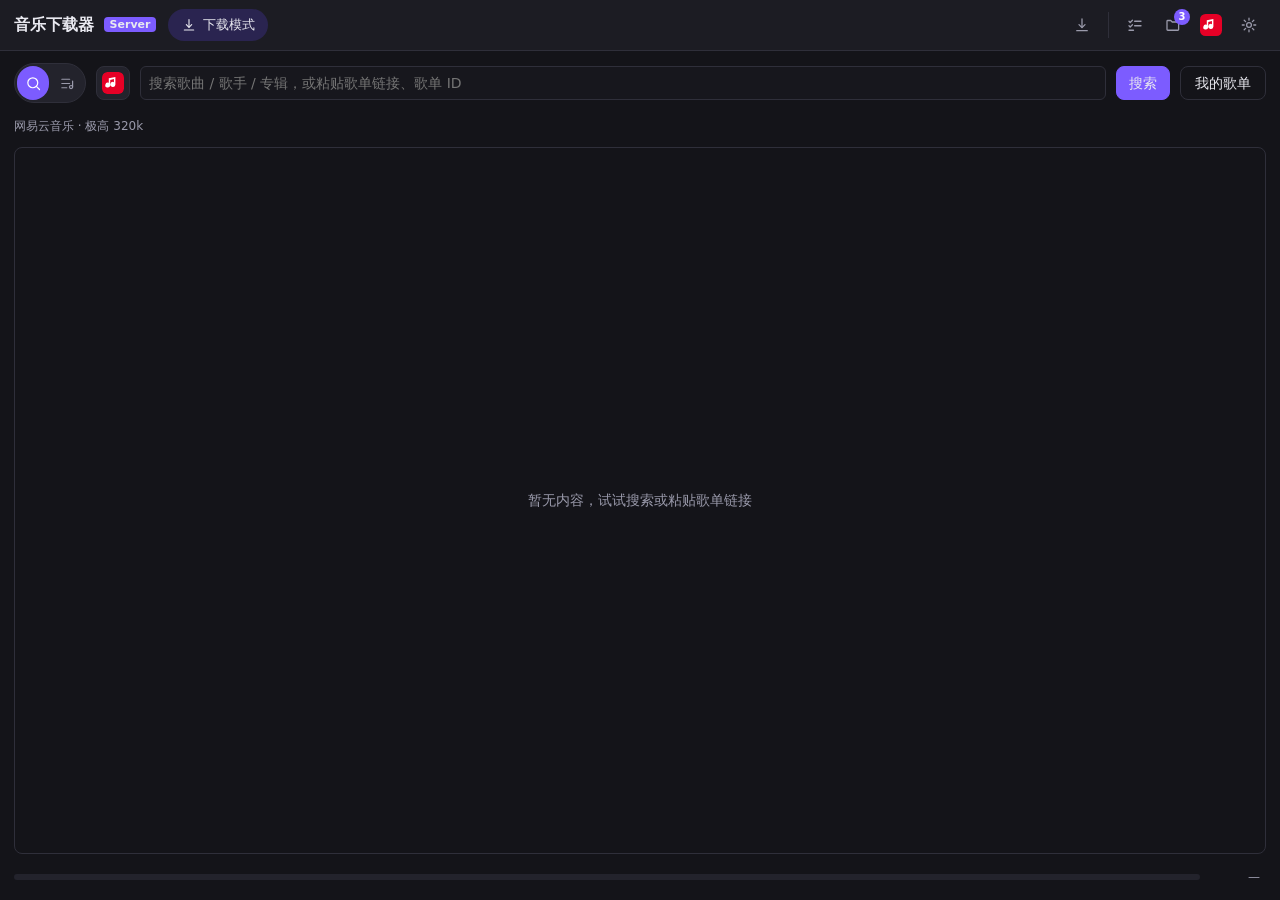
==== docs/index.html @ 9078e897 "Add server web frontend bundle for static hosting" ====
<!DOCTYPE html>
<html lang="zh-CN">
<head>
<meta charset="utf-8">
<meta name="viewport" content="width=device-width, initial-scale=1">
<title>音乐下载器 · Server</title>
<link rel="stylesheet" href="app.css">
</head>
<body>
<div id="app">
  <header class="topbar">
    <div class="brand">音乐下载器 <span class="tag">Server</span></div>
    <button id="btn-mode" class="mode-btn" title="切换到播放器模式"></button>
    <div class="spacer"></div>
    <div class="account auth-only">
      <span id="account-text" class="muted small">未登录</span>
      <button id="btn-login" class="ghost tiny">登录</button>
      <button id="btn-logout" class="ghost tiny" hidden>退出</button>
    </div>
    <div class="icon-group">
      <button id="btn-download" class="icon-btn" title="下载选中"><span class="icon-slot"></span></button>
      <span class="divider"></span>
      <button id="btn-tasks" class="icon-btn" title="下载任务"><span class="icon-slot"></span><i class="dot" hidden></i></button>
      <button id="btn-files" class="icon-btn" title="我的文件"><span class="icon-slot"></span><span id="file-count" class="count-badge" hidden>0</span></button>
      <button id="btn-source" class="icon-btn" title="音源登录（扫码）"><span class="icon-slot"></span></button>
      <button id="btn-settings" class="icon-btn" title="设置"><span class="icon-slot"></span></button>
    </div>
  </header>

  <section id="download-view" class="view">
    <div class="query-bar">
      <div class="scope-group" id="scope-group">
        <button class="scope-btn active" data-scope="search" title="按关键词搜索"><span class="icon-slot"></span></button>
        <button class="scope-btn" data-scope="link" title="按歌单 / 单曲链接 或 ID 加载"><span class="icon-slot"></span></button>
        <button class="scope-btn like-btn auth-only" id="btn-liked" data-scope="liked" title="我喜欢的音乐"><span class="icon-slot"></span></button>
      </div>
      <button id="btn-src" class="src-switch" title="切换音源"></button>
      <input id="query-input" type="text" placeholder="搜索歌曲 / 歌手 / 专辑，或粘贴歌单链接、歌单 ID">
      <button id="btn-query" class="primary">搜索</button>
      <button id="btn-my-playlists" class="ghost">我的歌单</button>
      <button id="btn-cover" class="cover-btn" title="当前播放 · 打开播放器窗口" hidden>
        <img id="btn-cover-img" alt="">
      </button>
    </div>
    <div class="list-bar" id="song-bar">
      <span id="list-status" class="muted small"></span>
      <span class="spacer"></span>
      <span id="list-pick" class="pick-hint muted small" hidden></span>
      <span class="sep muted" hidden>·</span>
      <span id="list-count" class="muted small"></span>
      <button id="btn-pick-all" class="ghost tiny" hidden>全选</button>
      <button id="btn-play-all" class="ghost tiny" hidden>全部播放</button>
      <button id="btn-download-sel" class="primary tiny" hidden>下载选中</button>
    </div>
    <div class="table-wrap" id="song-area">
      <div id="song-list" class="song-list empty">暂无内容，试试搜索或粘贴歌单链接</div>
    </div>
  </section>

  <!-- 播放器模式：封面信息 + 歌词 -->
  <section id="play-view" class="view" hidden>
    <div class="player">
      <div class="player-left">
        <img id="pl-cover" class="pl-cover" alt="">
        <h2 id="pl-name">未在播放</h2>
        <p class="muted" id="pl-artist">双击列表中的歌曲即可播放</p>
        <div class="pl-progress">
          <span id="pl-cur" class="mono">00:00</span>
          <input id="pl-seek" type="range" min="0" max="1000" value="0" step="1">
          <span id="pl-dur" class="mono">00:00</span>
        </div>
        <div class="pl-ctl">
          <button id="pl-prev" class="icon-btn" title="上一首"></button>
          <button id="pl-toggle" class="icon-btn play" title="播放 / 暂停"></button>
          <button id="pl-next" class="icon-btn" title="下一首"></button>
          <button id="pl-mode" class="ghost tiny" title="播放模式">顺序播放</button>
          <span class="spacer"></span>
          <button id="pl-list" class="icon-btn" title="播放列表"></button>
        </div>
        <div class="pl-vol">
          <button id="pl-mute" class="icon-btn small" title="静音 / 恢复"></button>
          <input id="pl-volume" type="range" min="0" max="100" value="100" step="1">
        </div>
        <div id="pl-hint" class="muted small"></div>
      </div>
      <div class="player-right">
        <div id="pl-lyric" class="lyric-box is-empty">（暂无歌词）</div>
      </div>
    </div>
  </section>

  <footer class="statusbar">
    <div id="status-lyric" class="status-lyric" hidden><span id="status-lyric-inner" class="status-lyric-inner"></span></div>
    <div class="progress"><div class="bar" id="global-bar"></div></div>
    <button id="global-pct" class="status-pct" title="点击清空进度">—</button>
  </footer>
</div>

<!-- 左缘悬浮岛：播放列表 -->
<div class="edge-hot left" id="hot-left" title="鼠标靠近左边缘唤出播放列表"></div>

<aside id="island-queue" class="island" data-kind="queue" hidden>
  <div class="island-head" data-drag>
    <b>播放列表</b>
    <span class="muted small" id="queue-count"></span>
    <span class="spacer"></span>
    <button class="icon-btn island-close" data-icon="close" title="收起"></button>
  </div>
  <div class="island-body">
    <p class="muted small">单击条目切换当前播放 · 右键更多操作</p>
    <div id="queue-list" class="task-list empty">播放列表为空</div>
  </div>
</aside>

<!-- 下载任务窗口 -->
<div id="tasks-window" class="pwin tasks-win" hidden>
  <div class="pwin-head" data-drag>
    <b>下载任务</b>
    <span class="muted small" id="tasks-count"></span>
    <span class="spacer"></span>
    <button id="tasks-close" class="icon-btn" title="关闭"></button>
  </div>
  <div class="pwin-body single">
    <div id="task-list" class="task-list empty">暂无下载任务</div>
  </div>
</div>

<!-- 我的文件窗口 -->
<div id="files-window" class="pwin files-win" hidden>
  <div class="pwin-head" data-drag>
    <b>我的文件</b>
    <span class="spacer"></span>
    <button id="files-close" class="icon-btn" title="关闭"></button>
  </div>
  <div class="pwin-body single">
    <div class="files-bar">
      <label class="pick"><input id="files-pick-all" type="checkbox"> 全选</label>
      <span class="muted small" id="files-sel-count">未选择</span>
      <span class="spacer"></span>
      <button id="btn-export" class="tiny" disabled>导出选中</button>
    </div>
    <div id="file-quota" class="file-quota"></div>
    <div id="file-list" class="task-list empty">还没有下载完成的文件</div>
  </div>
</div>

<!-- 悬浮播放器窗口：下载模式下双击歌曲时弹出 -->
<div id="player-window" class="pwin" hidden>
  <div class="pwin-head" data-drag>
    <b>播放器</b>
    <span class="spacer"></span>
    <button id="pw-close" class="icon-btn" title="关闭"></button>
  </div>
  <div class="pwin-body">
    <div class="pwin-left">
      <img id="pw-cover" class="pw-cover" alt="">
      <h3 id="pw-name" class="marquee"><span class="mq">未在播放</span></h3>
      <p id="pw-artist" class="muted small"></p>
      <div class="pl-progress">
        <span id="pw-cur" class="mono">00:00</span>
        <input id="pw-seek" type="range" min="0" max="1000" value="0" step="1">
        <span id="pw-dur" class="mono">00:00</span>
      </div>
      <div class="pl-ctl">
        <button id="pw-prev" class="icon-btn" title="上一首"></button>
        <button id="pw-toggle" class="icon-btn play" title="播放 / 暂停"></button>
        <button id="pw-next" class="icon-btn" title="下一首"></button>
        <button id="pw-mode" class="ghost tiny" title="播放模式">顺序播放</button>
      </div>
      <div class="pl-vol">
        <button id="pw-mute" class="icon-btn small" title="静音 / 恢复"></button>
        <input id="pw-volume" type="range" min="0" max="100" value="100" step="1">
      </div>
    </div>
    <div class="pwin-right">
      <div class="tabs-mini pw-tabs">
        <button class="active" data-pw-tab="lyric">歌词</button>
        <button data-pw-tab="queue">播放列表</button>
        <button data-pw-tab="info">歌曲信息</button>
      </div>
      <div class="pw-panels">
        <div class="pw-panel" data-pw-panel="lyric">
          <div id="pw-lyric" class="lyric-box is-empty">（暂无歌词）</div>
        </div>
        <div class="pw-panel" data-pw-panel="queue" hidden>
          <div id="pw-queue" class="task-list empty">播放列表为空</div>
        </div>
        <div class="pw-panel" data-pw-panel="info" hidden>
          <div id="pw-info" class="pw-info"></div>
        </div>
      </div>
    </div>
  </div>
</div>

<!-- 登录 / 注册 -->
<div id="auth-mask" class="modal-mask" hidden>
  <div class="modal auth-modal">
    <h3>音乐下载器 <span class="tag">Server</span></h3>
    <p class="auth-sub muted small">登录可选：登录后文件、音源凭据与偏好保存到你的账号；不登录也能直接使用。</p>
    <div class="tabs-mini" id="auth-tabs">
      <button class="active" data-tab="login">登录</button>
      <button data-tab="register">注册</button>
    </div>
    <form id="auth-form" autocomplete="on">
      <label>用户名
        <input id="auth-user" name="username" type="text" maxlength="32"
               placeholder="3~32 位字母、数字或 _ . -" autocomplete="username" required>
      </label>
      <label>密码
        <input id="auth-pass" name="password" type="password" maxlength="128"
               placeholder="至少 4 位" autocomplete="current-password" required>
      </label>
      <label id="auth-confirm-wrap" hidden>确认密码
        <input id="auth-confirm" type="password" maxlength="128" placeholder="再次输入密码">
      </label>
      <button id="auth-submit" class="primary" type="submit">登录</button>
      <p id="auth-error" class="form-error"></p>
    </form>
    <p class="auth-tip">下载文件在服务器暂存，到期自动清理，请及时保存。</p>
  </div>
</div>

<!-- 设置 -->
<div id="settings-mask" class="modal-mask" hidden>
  <div class="modal modal-lg">
    <h3>设置</h3>
    <div class="tabs-mini" id="settings-tabs">
      <button class="active" data-spanel="music">音乐</button>
      <button data-spanel="account" class="auth-only">账号 / 音源</button>
      <button data-spanel="logs">日志</button>
    </div>
    <div class="modal-body">
      <div data-spanel="music">
        <h4 class="sub">下载偏好</h4>
        <div class="field"><span>默认音源</span><select id="pref-source"></select></div>
        <div class="field"><span>默认音质</span><select id="pref-level"></select></div>
        <div class="field"><span>命名模板</span><input id="pref-template" type="text" placeholder="{artist} - {name}"></div>
        <div class="field"><span>文件组织</span><select id="pref-folder"></select></div>
        <h4 class="sub">文件处理</h4>
        <div class="checks">
          <label><input id="pref-lyric" type="checkbox"> 保存歌词 (.lrc)</label>
          <label><input id="pref-tag" type="checkbox"> 写入歌曲标签</label>
          <label><input id="pref-cover" type="checkbox"> 嵌入封面</label>
          <label><input id="pref-embed-lyric" type="checkbox"> 嵌入歌词</label>
          <label><input id="pref-skip" type="checkbox"> 跳过已存在</label>
          <label><input id="pref-task-folder" type="checkbox"> 按任务分文件夹</label>
        </div>
        <h4 class="sub">下载</h4>
        <div class="field"><span>并发数（1~8）</span><input id="pref-workers" type="number" min="1" max="8" step="1"></div>
        <div class="field"><span>失败重试次数</span><input id="pref-retry" type="number" min="0" max="10" step="1"></div>
        <div class="field"><span>完成后动作</span><select id="pref-finish"></select></div>
        <h4 class="sub">底部状态栏</h4>
        <div class="checks">
          <label><input id="pref-status-lyric" type="checkbox"> 播放时在状态栏显示歌词</label>
        </div>
        <div class="field"><span>歌词最大宽度（10~60%）</span><input id="pref-status-lyric-max" type="number" min="10" max="60" step="5"></div>
        <h4 class="sub">存储</h4>
        <p class="field-note" id="quota-note"></p>
        <div class="field"><span>文件保留</span><select id="pref-retention"></select></div>
        <div class="checks">
          <label><input id="pref-delete-after" type="checkbox"> 导出后立即删除源文件</label>
        </div>
        <p class="field-note">勾选多个文件导出时自动打包为 zip；单个文件直接下载原文件。</p>
      </div>
      <div data-spanel="account" class="auth-only" hidden>
        <p class="field-note" id="account-cloud-note"></p>
        <h4 class="sub">网易云音乐</h4>
        <p class="field-note">粘贴浏览器 Cookie 以获取会员音质 / 我的歌单；不登录也可下载免费歌曲。</p>
        <div class="source-block">
          <div class="source-head">
            <strong>登录状态</strong>
            <span id="state-netease" class="state">未登录</span>
            <button class="ghost tiny" data-qr="netease">扫码登录</button>
            <button class="ghost tiny" data-logout="netease">退出</button>
          </div>
          <textarea id="cookie-netease" rows="3" placeholder="MUSIC_U=...; __csrf=..."></textarea>
          <button class="primary tiny" data-login="netease">保存并登录</button>
        </div>
        <h4 class="sub">QQ 音乐</h4>
        <div class="source-block">
          <div class="source-head">
            <strong>登录状态</strong>
            <span id="state-qq" class="state">未登录</span>
            <button class="ghost tiny" data-qr="qq">扫码登录</button>
            <button class="ghost tiny" data-logout="qq">退出</button>
          </div>
          <textarea id="cookie-qq" rows="3" placeholder="uin=...; qm_keyst=..."></textarea>
          <button class="primary tiny" data-login="qq">保存并登录</button>
        </div>
      </div>
      <div data-spanel="logs" hidden>
        <div class="list-head">
          <label class="muted small">级别
            <select id="log-level">
              <option value="debug">debug</option>
              <option value="info" selected>info</option>
              <option value="warn">warn</option>
              <option value="error">error</option>
            </select>
          </label>
          <span class="spacer"></span>
          <button id="btn-clear-log" class="ghost tiny">清空日志</button>
        </div>
        <div class="log-wrap"><div id="log-list" class="log-list empty">暂无日志</div></div>
      </div>
    </div>
    <div class="modal-foot">
      <span class="spacer"></span>
      <button id="settings-close" class="ghost">关闭</button>
    </div>
  </div>
</div>

<audio id="audio" preload="metadata"></audio>
<div id="modal-root"></div>
<div id="menu-root"></div>
<div id="toast-root"></div>

<script src="mock.js"></script>
<script src="app.js"></script>
</body>
</html>
---- docs/app.css ----
:root {
  --bg: #141419;
  --panel: #1c1c23;
  --panel-2: #23232c;
  --line: #2f2f3a;
  --text: #e9e9f0;
  --muted: #9a9aab;
  --brand: #7c5cff;
  --brand-soft: #2a2450;
  --ok: #3fb950;
  --warn: #d29922;
  --err: #f85149;
  --radius: 8px;
}

* { box-sizing: border-box; }

body {
  margin: 0;
  height: 100vh;
  overflow: hidden;
  background: var(--bg);
  color: var(--text);
  font: 14px/1.5 "Segoe UI", "Microsoft YaHei", system-ui, sans-serif;
}

button {
  font: inherit;
  color: var(--text);
  background: var(--panel-2);
  border: 1px solid var(--line);
  border-radius: var(--radius);
  padding: 6px 12px;
  cursor: pointer;
  transition: background .12s, border-color .12s, color .12s;
}
button:hover { border-color: var(--brand); }
button:active { background: #2b2b36; }
button:disabled { opacity: .45; cursor: not-allowed; }
button.primary { background: var(--brand); border-color: var(--brand); }
button.primary:hover { filter: brightness(1.08); }
button.ghost { background: transparent; }
button.tiny { padding: 2px 8px; font-size: 12px; }
:focus-visible { outline: 2px solid var(--brand); outline-offset: 1px; }
/* 复选框 / 单选框 / 滑块 / 按钮点击后不再描边，避免「点一下多个框」 */
input[type=checkbox]:focus-visible,
input[type=radio]:focus-visible,
input[type=range]:focus-visible,
button:focus-visible,
label:focus-visible,
.pick:focus-visible { outline: none; }

input, select, textarea {
  font: inherit;
  color: var(--text);
  background: #17171d;
  border: 1px solid var(--line);
  border-radius: 6px;
  padding: 6px 8px;
}
select { padding: 6px 4px; }
input[readonly] { color: var(--muted); cursor: default; background: var(--panel-2); }
input[type=text]:focus, input[type=search]:focus, textarea:focus, select:focus { outline: 1px solid var(--brand); }
input[type=checkbox]:focus, input[type=radio]:focus, input[type=range]:focus { outline: none; box-shadow: none; }
input[type=range] { accent-color: var(--brand); padding: 0; background: transparent; border: none; }
textarea { resize: vertical; font-family: Consolas, monospace; font-size: 12px; }

.muted { color: var(--muted); }
.small { font-size: 12px; }
.spacer { flex: 1; }
.mono { font-variant-numeric: tabular-nums; }
.acct { color: var(--text); font-weight: 500; }
.sep { color: var(--line); }
#audio { display: none; }

#app { display: flex; flex-direction: column; height: 100vh; }

/* ---------------- 顶栏 ---------------- */
.topbar {
  flex: none; display: flex; align-items: center; gap: 12px;
  padding: 8px 14px; background: var(--panel); border-bottom: 1px solid var(--line);
}
.brand { font-size: 16px; font-weight: 600; white-space: nowrap; }
.brand .tag {
  font-size: 11px; background: var(--brand); border-radius: 4px; padding: 1px 6px;
  vertical-align: middle; margin-left: 4px;
}
.mode-btn {
  display: inline-flex; align-items: center; gap: 6px;
  padding: 5px 12px; border-radius: 999px;
  background: var(--brand-soft); border-color: transparent; font-size: 13px;
}
.mode-btn:hover { border-color: var(--brand); }
.account { display: flex; align-items: center; gap: 8px; }
.icon-group { display: flex; gap: 4px; }
.divider { width: 1px; margin: 4px 5px; background: var(--line); }

.icon-btn {
  display: inline-flex; align-items: center; justify-content: center;
  position: relative; width: 34px; height: 34px; padding: 0;
  background: transparent; border: none; border-radius: 8px; color: var(--muted);
}
.icon-btn:hover { background: var(--panel-2); border-color: transparent; color: var(--text); }
.icon-slot { display: flex; align-items: center; justify-content: center; }
.icon-btn .dot {
  position: absolute; top: 6px; right: 6px; width: 7px; height: 7px;
  border-radius: 50%; background: var(--err);
}
.dot[hidden] { display: none; }

/* ---------------- 视图（下载模式 / 播放模式） ---------------- */
.view {
  flex: 1; min-height: 0; display: flex; flex-direction: column;
  padding: 12px 14px;
}
.view[hidden] { display: none; }

/* ---------------- 查询栏 ---------------- */
.query-bar { flex: none; display: flex; align-items: center; gap: 10px; padding-bottom: 10px; }
.scope-group {
  display: flex; gap: 2px; padding: 2px;
  background: var(--panel-2); border: 1px solid var(--line); border-radius: 999px;
}
.scope-btn {
  display: inline-flex; align-items: center; justify-content: center;
  width: 32px; height: 30px; padding: 0;
  background: transparent; border: none; border-radius: 999px; color: var(--muted);
}
.scope-btn:hover { color: var(--text); border-color: transparent; }
.scope-btn.active { background: var(--brand); color: #fff; }
#query-input { flex: 1 1 auto; min-width: 120px; }

/* 方形音源切换按钮：显示当前音源 logo，点击切换 */
.src-switch {
  width: 34px; height: 34px; border-radius: 8px; padding: 0;
  background: var(--panel-2); border: 1px solid var(--line); flex: none;
}
.src-switch svg { display: block; border-radius: 5px; }
.src-switch:hover { border-color: var(--brand); }
#btn-my-playlists { flex: none; padding: 0 14px; }
.query-bar input, .query-bar button { height: 34px; }
.query-bar button { display: inline-flex; align-items: center; justify-content: center; }
/* 爱心并入左侧拨码开关组 */
.scope-btn.like-btn { width: 34px; }
.scope-btn.like-btn:hover { color: #ff5c8a; }
.scope-btn.like-btn.on { background: rgba(255, 92, 138, .16); color: #ff5c8a; }
/* 当前音乐封面按钮（搜索框右侧） */
.cover-btn {
  flex: none; width: 34px; padding: 0; overflow: hidden;
  background: var(--panel-2); border: 1px solid var(--line); border-radius: 8px;
}
.cover-btn img { width: 100%; height: 100%; object-fit: cover; display: block; }
.cover-btn:hover { border-color: var(--brand); }
.cover-btn[hidden] { display: none; }

/* 顶栏音源头像：已登录时用音源账号头像替代默认图标 */
#btn-source { border-radius: 50%; }
#btn-source img.src-avatar {
  width: 26px; height: 26px; border-radius: 50%; object-fit: cover; display: block;
}

.list-bar { display: flex; align-items: center; gap: 8px; padding-bottom: 8px; min-height: 34px; }
.list-bar[hidden] { display: none; }
#list-status {
  flex: 0 1 auto; min-width: 0; overflow: hidden;
  text-overflow: ellipsis; white-space: nowrap;
}
#list-pick { flex: none; }
#btn-play-all { flex: none; }
.list-bar .hint { font-size: 12px; }
.list-bar .pick-hint { font-size: 12px; }
.caret {
  display: inline-block; width: 0; height: 0; margin-left: 6px;
  border-left: 4px solid transparent; border-right: 4px solid transparent;
  border-top: 4px solid currentColor; vertical-align: middle;
}

/* ---------------- 列表 ---------------- */
.table-wrap { flex: 1; min-height: 0; overflow: auto; border: 1px solid var(--line); border-radius: var(--radius); }
.song-list.empty, .task-list.empty, .log-list.empty {
  display: flex; align-items: center; justify-content: center;
  height: 100%; color: var(--muted);
}

table { width: 100%; border-collapse: collapse; table-layout: fixed; }
th, td {
  text-align: left; padding: 7px 10px; border-bottom: 1px solid var(--line);
  overflow: hidden; text-overflow: ellipsis; white-space: nowrap;
}
th {
  position: sticky; top: 0; background: var(--panel-2); color: var(--muted);
  font-weight: 500; font-size: 13px; z-index: 2; user-select: none;
  box-shadow: inset 0 -1px 0 var(--line);
}
tbody tr:hover { background: rgba(124, 92, 255, .08); }
tr.playing { background: rgba(124, 92, 255, .16); }
tr.playing:hover { background: rgba(124, 92, 255, .22); }
.cover {
  width: 30px; height: 30px; border-radius: 4px; object-fit: cover;
  background: var(--panel-2); flex: none;
}
.pick { padding-left: 12px; padding-right: 4px; }
.pick input { vertical-align: middle; }
.idx { color: var(--muted); font-variant-numeric: tabular-nums; }
.idx.liked { color: #ff5c8a; font-weight: 600; }
td.name { padding-top: 4px; padding-bottom: 4px; }
.name-cell { display: flex; align-items: center; gap: 8px; overflow: hidden; }
.name-txt { overflow: hidden; text-overflow: ellipsis; white-space: nowrap; }
.num { color: var(--muted); font-variant-numeric: tabular-nums; }
.playing-tag {
  flex: none; font-size: 11px; color: var(--brand);
  border: 1px solid var(--brand); border-radius: 4px; padding: 0 5px;
}

/* 列宽拖拽手柄 */
.resizer {
  position: absolute; top: 0; right: -5px; width: 12px; height: 100%;
  cursor: col-resize; z-index: 3;
}
.resizer::after {
  content: ''; position: absolute; top: 6px; bottom: 6px; left: 5px;
  width: 1px; background: transparent;
}
th:hover .resizer::after { background: var(--muted); }
.resizer:hover::after { background: var(--brand); }
body.col-resizing { cursor: col-resize; user-select: none; }

/* ---------------- 播放器模式（左半屏信息 / 右半屏歌词） ---------------- */
.player {
  flex: 1; min-height: 0; display: grid; gap: 22px;
  grid-template-columns: minmax(0, 1fr) minmax(0, 1fr);
}
.player-left {
  min-width: 0; display: flex; flex-direction: column;
  align-items: center; justify-content: center; gap: 12px; text-align: center;
}
.pl-cover {
  width: min(230px, 38vh); height: min(230px, 38vh);
  border-radius: 14px; object-fit: cover; background: var(--panel-2); flex: none;
  box-shadow: 0 14px 34px rgba(0, 0, 0, .45);
}
#pl-name {
  margin: 0; font-size: 20px; max-width: 100%;
  overflow: hidden; text-overflow: ellipsis; white-space: nowrap;
}
#pl-artist { margin: 0; }
.pl-progress { display: flex; align-items: center; gap: 10px; width: min(420px, 100%); }
.pl-progress input[type=range] { flex: 1; }
.pl-ctl { display: flex; align-items: center; gap: 8px; width: min(420px, 100%); }
#pl-toggle {
  width: 46px; height: 46px; border-radius: 50%;
  background: var(--brand); border-color: var(--brand); color: #fff;
}
#pl-toggle:hover { border-color: var(--brand); filter: brightness(1.08); }
#pl-mode { display: inline-flex; align-items: center; gap: 5px; }
.pl-vol { display: inline-flex; align-items: center; gap: 6px; }
#pl-volume { width: 120px; }
.player-right { display: flex; min-height: 0; }

.lyric-box {
  flex: 1; overflow: auto; background: #131318; border: 1px solid var(--line);
  border-radius: 8px; padding: 14px; color: var(--muted);
  font-size: 13px; white-space: pre-wrap; scroll-behavior: smooth;
}
.lyric-box.is-empty { display: flex; align-items: center; justify-content: center; text-align: center; }
.lyric-line { padding: 6px 10px; text-align: center; transition: color .15s; }
.lyric-line.on { color: var(--text); font-weight: 600; }

/* ---------------- 播放器窗口 / 下载任务窗口（可拉伸、可拖动） ---------------- */
.pwin {
  position: fixed; z-index: 60; left: 24px; bottom: 44px;
  width: min(760px, 92vw); height: min(430px, 72vh);
  min-width: 480px; min-height: 300px;
  display: flex; flex-direction: column;
  background: var(--panel); border: 1px solid var(--line); border-radius: 14px;
  box-shadow: 0 18px 46px rgba(0, 0, 0, .5);
  overflow: hidden; resize: both;   /* 拖动右下角可拉伸 */
  user-select: none;               /* 整个窗口不可选中文字 */
}
.pwin[hidden] { display: none; }
.pwin-head {
  flex: none; display: flex; align-items: center; gap: 8px;
  padding: 8px 10px 8px 14px; border-bottom: 1px solid var(--line);
  cursor: grab;
}
.pwin-head b { font-size: 13px; }
.pwin-body {
  flex: 1; min-height: 0; display: grid; gap: 14px; padding: 12px 14px 14px;
  grid-template-columns: minmax(0, 1fr) minmax(0, 1fr);
}
.pwin-body.single { display: block; padding: 0; overflow: auto; }
.pwin-left {
  min-width: 0; display: flex; flex-direction: column;
  align-items: center; justify-content: center; gap: 8px; text-align: center;
}
.pw-cover {
  width: min(150px, 24vh); height: min(150px, 24vh);
  border-radius: 10px; object-fit: cover; background: var(--panel-2); flex: none;
}
#pw-name { margin: 0; font-size: 17px; max-width: 100%; }
#pw-artist { margin: 0; }
.pwin-right { min-width: 0; display: flex; flex-direction: column; min-height: 0; }
.pw-tabs { flex: none; }
.pw-panels { flex: 1; min-height: 0; display: flex; }
.pw-panel { flex: 1; min-height: 0; display: flex; }
.pw-panel[hidden] { display: none; }
.pw-panel .lyric-box { flex: 1; min-height: 0; }
#pw-queue {
  flex: 1; overflow: auto; border: 1px solid var(--line);
  border-radius: 8px; background: #131318;
}
.pw-info {
  flex: 1; overflow: auto; padding: 10px 12px;
  border: 1px solid var(--line); border-radius: 8px; background: #131318;
}
.info-row { display: flex; gap: 10px; padding: 4px 0; font-size: 13px; }
.info-row > span { width: 64px; flex: none; color: var(--muted); }
.info-row > b { font-weight: 500; word-break: break-all; }

/* 下载任务窗口：贴右下角，列表随窗口拉伸并可滚动 */
.tasks-win {
  left: auto; right: 18px; bottom: 56px;
  width: min(580px, 90vw); height: min(470px, 74vh);
}
.tasks-win .task-title { max-width: 46%; overflow: hidden; text-overflow: ellipsis; }

/* 传送带（跑马灯）：标题过长时左右往返滚动，不换行、不撑破容器 */
.marquee { overflow: hidden; white-space: nowrap; }
.marquee .mq { display: inline-block; will-change: transform; }
@keyframes marquee {
  0%, 10% { transform: translateX(0); }
  45%, 55% { transform: translateX(var(--mq-shift, 0)); }
  90%, 100% { transform: translateX(0); }
}

/* ---------------- 任务 ---------------- */
.task { border-bottom: 1px solid var(--line); padding: 10px 12px; }
.task-head { display: flex; align-items: center; gap: 10px; }
.task-title { font-weight: 600; white-space: nowrap; }
.task-meta {
  color: var(--muted); font-size: 13px; overflow: hidden;
  text-overflow: ellipsis; white-space: nowrap;
}
.task-bar { height: 6px; background: var(--panel-2); border-radius: 3px; margin: 8px 0; overflow: hidden; }
.task-bar > i { display: block; height: 100%; background: var(--brand); transition: width .2s; }
.task-items { margin-top: 6px; }
.task-item { display: flex; gap: 10px; font-size: 13px; padding: 3px 0; color: var(--muted); }
.task-item .st { width: 56px; flex: none; }
.s-running { color: var(--brand); }
.s-done { color: var(--ok); }
.s-failed { color: var(--err); }
.s-cancelled { color: var(--warn); }
.s-pending { color: var(--muted); }
.task-ctl { margin-left: auto; display: flex; gap: 6px; flex: none; }

/* ---------------- 日志 ---------------- */
.list-head { display: flex; align-items: center; gap: 10px; flex: none; }
.log-list { font-family: Consolas, monospace; font-size: 12.5px; padding: 6px 10px; }
.log-line { display: flex; gap: 8px; padding: 1px 0; white-space: pre-wrap; word-break: break-all; }
.log-line .t { color: var(--muted); flex: none; }
.log-line .lv { flex: none; width: 46px; }
.lv-debug { color: var(--muted); }
.lv-info { color: var(--ok); }
.lv-warn { color: var(--warn); }
.lv-error { color: var(--err); }

/* ---------------- 左缘悬浮岛（播放列表） ---------------- */
.edge-hot { position: fixed; top: 0; bottom: 0; width: 8px; z-index: 54; }
.edge-hot.left { left: 0; }
.edge-hot.left:hover { background: linear-gradient(to right, rgba(124, 92, 255, .32), transparent); }

.island {
  position: fixed; z-index: 58; width: min(420px, 86vw); height: min(420px, 62vh);
  min-width: 280px; min-height: 180px;
  display: flex; flex-direction: column;
  background: var(--panel); border: 1px solid var(--line); border-radius: 16px;
  box-shadow: 0 18px 46px rgba(0, 0, 0, .5);
  opacity: 0; transition: opacity .2s ease, transform .2s ease;
  overflow: hidden; resize: both;   /* 播放列表可拉伸 */
  user-select: none;   /* 整个岛不可选中文字 */
}
.island[hidden] { display: none; }
.island.open { opacity: 1; transform: none; }
#island-queue { left: 10px; top: 76px; transform: translateX(-8px); }
.island-head {
  flex: none; display: flex; align-items: center; gap: 8px;
  padding: 9px 10px 9px 14px; border-bottom: 1px solid var(--line);
  cursor: grab;
}
.island-head b { font-size: 13px; }
.island-close { margin-left: auto; width: 24px; height: 24px; }
.island-body { flex: 1; min-height: 0; overflow: auto; padding: 8px 12px 12px; }
body.island-drag, body.island-drag * { cursor: grabbing !important; }

/* 播放列表条目：悬停显示小 × 可移除 */
.queue-item {
  display: grid; align-items: center; gap: 8px; cursor: pointer;
  grid-template-columns: 30px minmax(0, 1fr) minmax(0, .7fr) 46px 20px;
  padding: 7px 4px 7px 8px; border-bottom: 1px solid var(--line); font-size: 13px;
}
.queue-item:hover { background: rgba(124, 92, 255, .08); }
.queue-item.playing { background: rgba(124, 92, 255, .16); }
.queue-item.playing .q-name { color: var(--brand); font-weight: 600; }
.q-idx { color: var(--muted); text-align: right; font-variant-numeric: tabular-nums; }
.q-name, .q-artist { overflow: hidden; text-overflow: ellipsis; white-space: nowrap; }
.q-artist { color: var(--muted); }
.q-dur { color: var(--muted); text-align: right; font-variant-numeric: tabular-nums; }
.q-del {
  width: 18px; height: 18px; padding: 0; line-height: 1; font-size: 14px;
  background: transparent; border: none; border-radius: 5px;
  color: var(--muted); opacity: 0; transition: opacity .12s;
}
.queue-item:hover .q-del { opacity: 1; }
.q-del:hover { color: #ff6b6b; background: rgba(255, 107, 107, .14); }

/* 日志页（设置窗口内） */
.log-wrap {
  flex: 1; min-height: 220px; max-height: 46vh; overflow: auto;
  background: #131318; border: 1px solid var(--line); border-radius: 8px;
}

/* ---------------- 设置 / 详情 / 登录（弹窗） ---------------- */
.field { display: flex; align-items: center; gap: 10px; margin-bottom: 8px; color: var(--muted); font-size: 13px; }
.field input, .field select, .field textarea { flex: 1; color: var(--text); }
.field.small { display: block; }
.field b.acct { margin-left: auto; }
.checks { display: grid; grid-template-columns: 1fr 1fr; gap: 6px; margin: 6px 0 10px; }
.checks label { display: flex; align-items: center; gap: 6px; color: var(--muted); font-size: 13px; }
.row { display: flex; gap: 8px; flex-wrap: wrap; }

.modal-mask {
  position: fixed; inset: 0; background: rgba(0, 0, 0, .55);
  display: flex; align-items: center; justify-content: center; z-index: 80;
}
.modal {
  background: var(--panel); border: 1px solid var(--line); border-radius: 12px;
  min-width: 380px; max-width: 760px; max-height: 86vh; overflow: auto; padding: 18px;
}
.modal h3 { margin: 0 0 12px; }
.modal-foot { display: flex; gap: 8px; justify-content: flex-end; margin-top: 14px; }

/* 设置窗口：固定尺寸 + 内容独立滚动，切换分类时窗口不再跳动 */
.modal-lg {
  width: min(720px, 94vw); height: min(80vh, 760px);
  display: flex; flex-direction: column; overflow: hidden;
}
.modal-lg h3, .modal-lg .tabs-mini, .modal-lg .modal-foot { flex: none; }
.modal-lg .modal-foot { margin-top: 10px; }
.modal-lg .modal-body { flex: 1; min-height: 0; overflow-y: auto; }
.modal-lg [data-spanel="logs"] { display: flex; flex-direction: column; height: 100%; }
.modal-lg .log-wrap { min-height: 200px; max-height: none; flex: 1; }
h4.sub {
  margin: 16px 0 8px; font-size: 12px; font-weight: 600;
  color: var(--brand); letter-spacing: .04em;
}
h4.sub:first-child { margin-top: 0; }
.detail-top { display: flex; gap: 14px; margin-bottom: 12px; }
.detail-cover { width: 120px; height: 120px; border-radius: 8px; object-fit: cover; background: var(--panel-2); }
.detail-info { flex: 1; min-width: 0; }
.detail-info h3 { margin-bottom: 6px; }
.modal .lyric-box { max-height: 260px; }
.qr-box { display: flex; flex-direction: column; align-items: center; gap: 10px; padding: 8px 0; }
.qr-box img { width: 180px; height: 180px; image-rendering: pixelated; background: #fff; border-radius: 8px; }
.tabs-mini { display: flex; gap: 6px; margin-bottom: 10px; }
.tabs-mini button.active { background: var(--brand-soft); border-color: var(--brand); }
.picker-list { max-height: 320px; overflow: auto; border: 1px solid var(--line); border-radius: 6px; }
.picker-list button {
  display: flex; align-items: center; gap: 10px; width: 100%;
  background: transparent; border: none; border-bottom: 1px solid var(--line);
  border-radius: 0; text-align: left; padding: 8px 10px;
}
.picker-list button:hover { background: var(--panel-2); }
.picker-list img { width: 34px; height: 34px; border-radius: 4px; object-fit: cover; }
.picker-list .meta { color: var(--muted); font-size: 12px; margin-left: auto; }

/* ---------------- 状态栏（歌词 + 进度条 + 数字进度） ---------------- */
.statusbar { flex: none; display: flex; align-items: center; gap: 8px; padding: 0 14px 12px; }
.status-lyric {
  flex: none; width: 0; max-width: 60vw; height: 20px; overflow: hidden;
  white-space: nowrap; font-size: 13px; line-height: 20px; color: var(--muted);
  transition: width .45s cubic-bezier(.34, 1.56, .64, 1), opacity .2s;
}
.status-lyric[hidden] { display: none; }
.status-lyric.on { color: var(--text); }
.status-lyric-inner { display: inline-block; transition: transform .18s linear; will-change: transform; }
.status-pct {
  flex: none; min-width: 76px; padding: 2px 6px; text-align: right;
  font-variant-numeric: tabular-nums; font-size: 12px; color: var(--muted);
  background: transparent; border: none;
}
.status-pct:hover { color: var(--text); border: none; }
.progress { flex: 1; height: 6px; background: var(--panel-2); border-radius: 3px; overflow: hidden; min-width: 40px; }
.progress .bar { height: 100%; width: 0; background: var(--brand); transition: width .2s; }

/* ---------------- 菜单（下拉 / 右键共用） ---------------- */
.menu {
  position: fixed; z-index: 90; min-width: 208px; padding: 5px;
  display: flex; flex-direction: column;
  background: var(--panel-2); border: 1px solid var(--line); border-radius: 10px;
  box-shadow: 0 12px 32px rgba(0, 0, 0, .48);
}
.menu-item {
  display: block; width: 100%; text-align: left; font-size: 13px;
  padding: 7px 10px; background: transparent; border: none; border-radius: 6px;
  transition: background .12s;
}
.menu-item:hover:not(:disabled) { background: var(--brand-soft); border-color: transparent; }
.menu-item:disabled { color: var(--muted); opacity: .55; cursor: default; }
.menu-sep { height: 1px; margin: 4px 6px; background: var(--line); }

/* ---------------- 提示 ---------------- */
#toast-root { position: fixed; right: 18px; bottom: 18px; display: flex; flex-direction: column; gap: 8px; z-index: 99; }
.toast {
  background: var(--panel-2); border: 1px solid var(--line); border-left: 3px solid var(--brand);
  border-radius: 6px; padding: 8px 14px; box-shadow: 0 4px 14px rgba(0, 0, 0, .4); max-width: 360px;
}
.toast.error { border-left-color: var(--err); }
.toast.ok { border-left-color: var(--ok); }

/* ==================== Server 版补充 ==================== */
.modal-mask[hidden], [hidden] { display: none !important; }

/* 登录 / 注册 */
.auth-modal { width: min(420px, 92vw); }
.auth-modal h3 { display: flex; align-items: center; gap: 8px; margin-bottom: 4px; }
.auth-sub { margin: 0 0 14px; }
#auth-form label { display: block; margin-bottom: 10px; font-size: 13px; color: var(--muted); }
#auth-form input { display: block; width: 100%; margin-top: 4px; }
#auth-form .primary { width: 100%; margin-top: 4px; }
.form-error { color: var(--err); font-size: 12px; min-height: 17px; margin: 8px 0 0; }
.auth-tip {
  color: var(--muted); font-size: 12px; margin: 4px 0 0;
  border-top: 1px solid var(--line); padding-top: 10px;
}
.tabs-mini button { padding: 4px 14px; font-size: 13px; }

/* 顶栏图标角标 */
.icon-btn .count-badge {
  position: absolute; top: 1px; right: 0; min-width: 16px; height: 16px;
  padding: 0 4px; border-radius: 8px; background: var(--brand); color: #fff;
  font-size: 10px; line-height: 16px; font-weight: 600; text-align: center;
}

/* 下拉菜单分组标题 */
.menu-label { padding: 4px 10px 3px; font-size: 11px; color: var(--muted); letter-spacing: .04em; }
.menu-item.on { color: var(--brand); }
.menu-item .mi-hint { color: var(--muted); font-size: 11px; margin-left: 6px; }

/* 我的文件窗口 */
.files-win { left: auto; right: 18px; bottom: 56px; width: min(560px, 90vw); height: min(470px, 74vh); }
.file-quota {
  padding: 8px 14px; border-bottom: 1px solid var(--line);
  color: var(--muted); font-size: 12px;
}
.file-row {
  display: flex; align-items: center; gap: 10px;
  padding: 8px 14px; border-bottom: 1px solid var(--line);
}
.file-main { flex: 1; min-width: 0; }
.file-name { overflow: hidden; text-overflow: ellipsis; white-space: nowrap; }
.file-meta {
  color: var(--muted); font-size: 12px;
  overflow: hidden; text-overflow: ellipsis; white-space: nowrap;
}
.file-row .btn-link {
  flex: none; text-decoration: none; font-size: 12px; padding: 2px 10px;
  color: var(--text); background: var(--panel-2);
  border: 1px solid var(--line); border-radius: 8px;
}
.file-row .btn-link:hover { border-color: var(--brand); }
.files-bar {
  display: flex; align-items: center; gap: 10px;
  padding: 8px 14px; border-bottom: 1px solid var(--line);
  font-size: 12px; color: var(--muted);
}
.files-bar .pick { display: inline-flex; align-items: center; gap: 6px; color: var(--text); }
.files-bar .spacer { flex: 1; }
.file-row input[type="checkbox"] { flex: none; accent-color: var(--brand); }
.task-list { height: 100%; }
.task-list.empty { display: flex; align-items: center; justify-content: center; }

/* 账号关闭时隐藏所有账号相关入口 */
body.auth-off .auth-only { display: none !important; }

/* 状态栏进度数字 */
.statusbar .status-pct { min-width: 58px; }

/* 设置弹窗内的小标题与账号区块 */
.modal-lg .modal-body { padding-right: 4px; }
.source-block {
  border: 1px solid var(--line); border-radius: 8px;
  padding: 10px 12px; margin-bottom: 10px; background: #17171d;
}
.source-head { display: flex; align-items: center; gap: 8px; margin-bottom: 6px; }
.source-head .state { margin-left: auto; font-size: 12px; color: var(--muted); }
.source-head .state.on { color: var(--ok); }
.source-block textarea { width: 100%; margin-bottom: 8px; }
.field-note { color: var(--muted); font-size: 12px; margin: 6px 0 10px; }

/* 音源登录弹窗：每个音源一行，状态 + 扫码入口 */
.src-row {
  display: flex; align-items: center; gap: 10px;
  padding: 10px 12px; margin-bottom: 8px;
  border: 1px solid var(--line); border-radius: 8px; background: #17171d;
}
.src-row .src-name { font-weight: 600; }
.src-row .state { margin-left: auto; font-size: 12px; color: var(--muted); }
.src-row .state.on { color: var(--ok); }
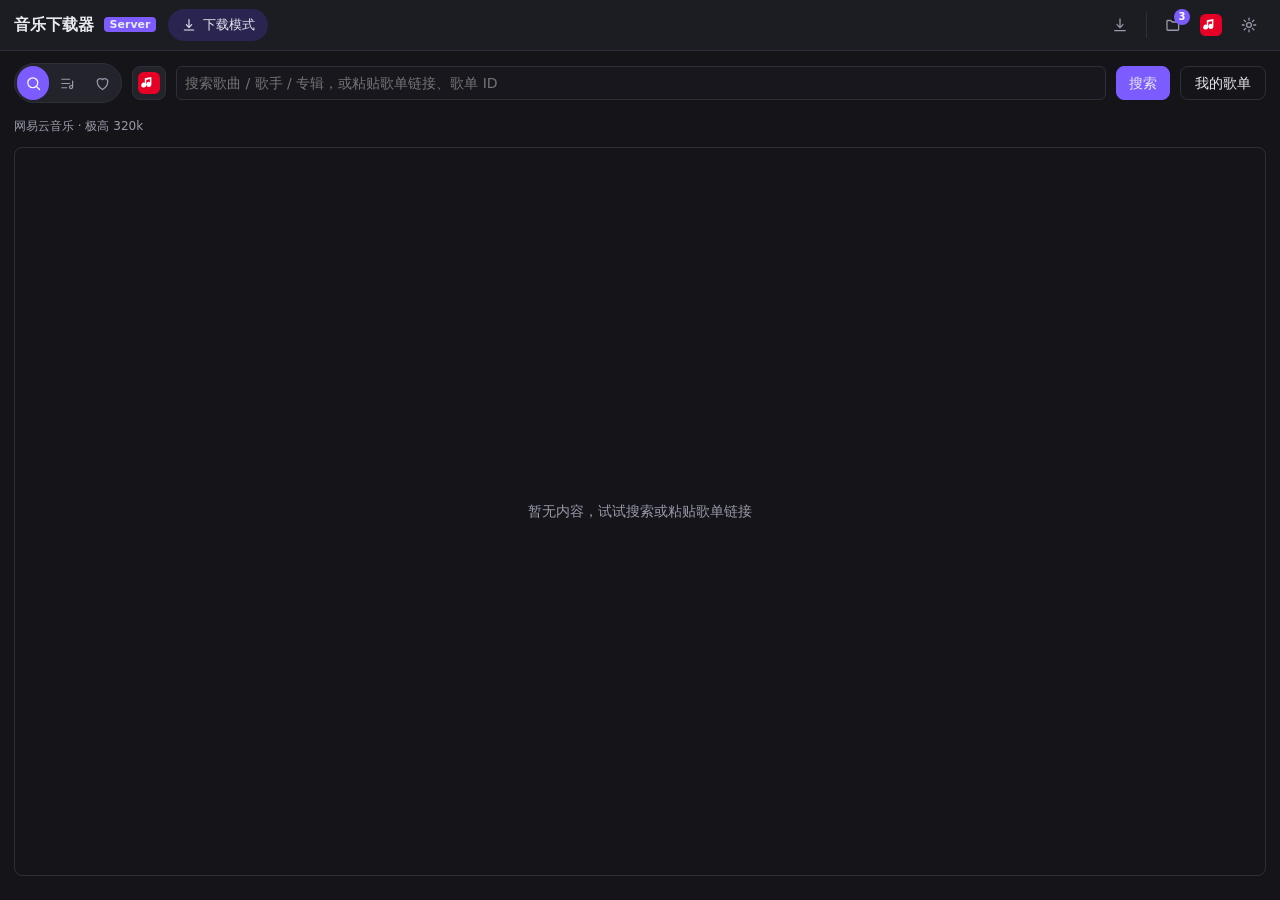
==== commit d9e307b5: "静态页移除站点登录并修复搜索，桌面版设置页不再展示 API 密钥" ====
--- a/docs/index.html
+++ b/docs/index.html
@@ -12,15 +12,9 @@
     <div class="brand">音乐下载器 <span class="tag">Server</span></div>
     <button id="btn-mode" class="mode-btn" title="切换到播放器模式"></button>
     <div class="spacer"></div>
-    <div class="account auth-only">
-      <span id="account-text" class="muted small">未登录</span>
-      <button id="btn-login" class="ghost tiny">登录</button>
-      <button id="btn-logout" class="ghost tiny" hidden>退出</button>
-    </div>
     <div class="icon-group">
       <button id="btn-download" class="icon-btn" title="下载选中"><span class="icon-slot"></span></button>
       <span class="divider"></span>
-      <button id="btn-tasks" class="icon-btn" title="下载任务"><span class="icon-slot"></span><i class="dot" hidden></i></button>
       <button id="btn-files" class="icon-btn" title="我的文件"><span class="icon-slot"></span><span id="file-count" class="count-badge" hidden>0</span></button>
       <button id="btn-source" class="icon-btn" title="音源登录（扫码）"><span class="icon-slot"></span></button>
       <button id="btn-settings" class="icon-btn" title="设置"><span class="icon-slot"></span></button>
@@ -32,7 +26,7 @@
       <div class="scope-group" id="scope-group">
         <button class="scope-btn active" data-scope="search" title="按关键词搜索"><span class="icon-slot"></span></button>
         <button class="scope-btn" data-scope="link" title="按歌单 / 单曲链接 或 ID 加载"><span class="icon-slot"></span></button>
-        <button class="scope-btn like-btn auth-only" id="btn-liked" data-scope="liked" title="我喜欢的音乐"><span class="icon-slot"></span></button>
+        <button class="scope-btn like-btn" id="btn-liked" data-scope="liked" title="我喜欢的音乐"><span class="icon-slot"></span></button>
       </div>
       <button id="btn-src" class="src-switch" title="切换音源"></button>
       <input id="query-input" type="text" placeholder="搜索歌曲 / 歌手 / 专辑，或粘贴歌单链接、歌单 ID">
@@ -91,8 +85,6 @@
 
   <footer class="statusbar">
     <div id="status-lyric" class="status-lyric" hidden><span id="status-lyric-inner" class="status-lyric-inner"></span></div>
-    <div class="progress"><div class="bar" id="global-bar"></div></div>
-    <button id="global-pct" class="status-pct" title="点击清空进度">—</button>
   </footer>
 </div>
 
@@ -111,19 +103,6 @@
     <div id="queue-list" class="task-list empty">播放列表为空</div>
   </div>
 </aside>
-
-<!-- 下载任务窗口 -->
-<div id="tasks-window" class="pwin tasks-win" hidden>
-  <div class="pwin-head" data-drag>
-    <b>下载任务</b>
-    <span class="muted small" id="tasks-count"></span>
-    <span class="spacer"></span>
-    <button id="tasks-close" class="icon-btn" title="关闭"></button>
-  </div>
-  <div class="pwin-body single">
-    <div id="task-list" class="task-list empty">暂无下载任务</div>
-  </div>
-</div>
 
 <!-- 我的文件窗口 -->
 <div id="files-window" class="pwin files-win" hidden>
@@ -193,41 +172,13 @@
   </div>
 </div>
 
-<!-- 登录 / 注册 -->
-<div id="auth-mask" class="modal-mask" hidden>
-  <div class="modal auth-modal">
-    <h3>音乐下载器 <span class="tag">Server</span></h3>
-    <p class="auth-sub muted small">登录可选：登录后文件、音源凭据与偏好保存到你的账号；不登录也能直接使用。</p>
-    <div class="tabs-mini" id="auth-tabs">
-      <button class="active" data-tab="login">登录</button>
-      <button data-tab="register">注册</button>
-    </div>
-    <form id="auth-form" autocomplete="on">
-      <label>用户名
-        <input id="auth-user" name="username" type="text" maxlength="32"
-               placeholder="3~32 位字母、数字或 _ . -" autocomplete="username" required>
-      </label>
-      <label>密码
-        <input id="auth-pass" name="password" type="password" maxlength="128"
-               placeholder="至少 4 位" autocomplete="current-password" required>
-      </label>
-      <label id="auth-confirm-wrap" hidden>确认密码
-        <input id="auth-confirm" type="password" maxlength="128" placeholder="再次输入密码">
-      </label>
-      <button id="auth-submit" class="primary" type="submit">登录</button>
-      <p id="auth-error" class="form-error"></p>
-    </form>
-    <p class="auth-tip">下载文件在服务器暂存，到期自动清理，请及时保存。</p>
-  </div>
-</div>
-
 <!-- 设置 -->
 <div id="settings-mask" class="modal-mask" hidden>
   <div class="modal modal-lg">
     <h3>设置</h3>
     <div class="tabs-mini" id="settings-tabs">
       <button class="active" data-spanel="music">音乐</button>
-      <button data-spanel="account" class="auth-only">账号 / 音源</button>
+      <button data-spanel="account">音源</button>
       <button data-spanel="logs">日志</button>
     </div>
     <div class="modal-body">
@@ -263,8 +214,7 @@
         </div>
         <p class="field-note">勾选多个文件导出时自动打包为 zip；单个文件直接下载原文件。</p>
       </div>
-      <div data-spanel="account" class="auth-only" hidden>
-        <p class="field-note" id="account-cloud-note"></p>
+      <div data-spanel="account" hidden>
         <h4 class="sub">网易云音乐</h4>
         <p class="field-note">粘贴浏览器 Cookie 以获取会员音质 / 我的歌单；不登录也可下载免费歌曲。</p>
         <div class="source-block">
@@ -317,7 +267,7 @@
 <div id="menu-root"></div>
 <div id="toast-root"></div>
 
-<script src="mock.js"></script>
-<script src="app.js"></script>
+<script src="mock.js?v=20261107"></script>
+<script src="app.js?v=20261107"></script>
 </body>
 </html>
